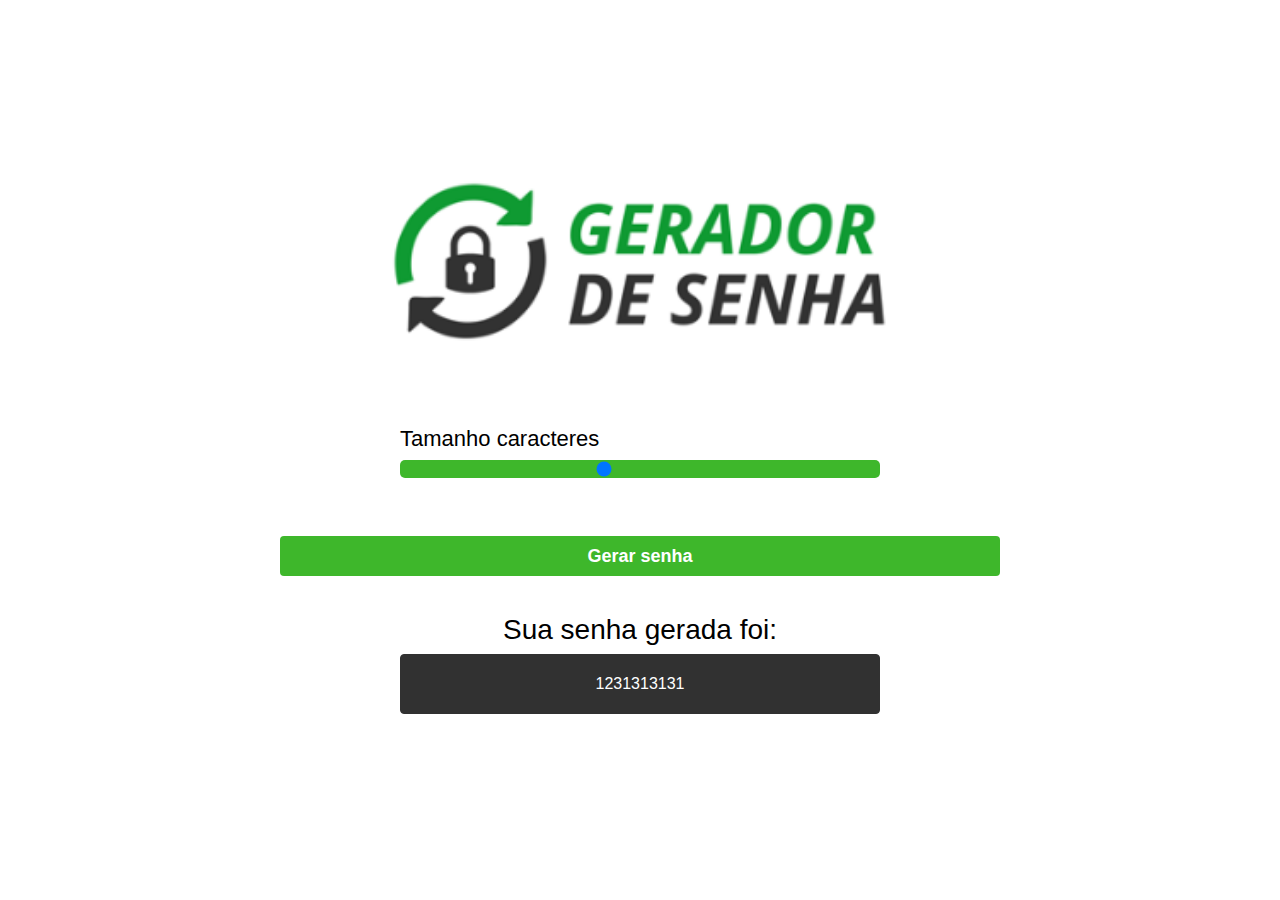
==== gerador-de-senha/index.html @ 23e3f88b "gerador de senha (estático)" ====
<!DOCTYPE html>
<html lang="pt-br">
<head>
    <meta charset="UTF-8">
    <meta http-equiv="X-UA-Compatible" content="IE=edge">
    <meta name="viewport" content="width=device-width, initial-scale=1.0">
    <meta name="keywords" content="Gerador de senhas, gerador password">
    <title>Gerador de senhas</title>

    <link rel="stylesheet" href="style.css">  
</head>
<body>
  
    <img class="logo" src="./assents/gerador.png" alt="Gerador de senha logo" />

    <main class="container-input">
        <span>Tamanho <span id="valor"> </span>caracteres</span>
        <input id="slider" class="slider" type="range" min="4" max="30" value="15" />
    </main>

    <button id="button" class="button-cta" >Gerar senha </button>

    <div id="container-password" class="container-password hide" >
        <span class="title">Sua senha gerada foi: </span>
        <span id="password" class="password" >1231313131</span>
        <span class="tooltip">Clique na senha para copiar ☝</span>
    </div>


<script src="scripts.js"></script>
</body>
</html>
---- gerador-de-senha/style.css ----
*{
    font-family: sans-serif;
    width: 100%;
    margin: 0 auto;
    box-sizing: border-box;
}

body{
    background-color: rgb(252, 252, 252)250, 244, 244;
    width: 100%;
    height: 100vh;
    display: flex;
    justify-content: center;
    align-items: center;
    flex-direction: column;
}

.logo{
    max-width: 600px;
    margin-bottom: 24px;
}

.container-input{
    max-width: 480px;
    margin: 14px 0;
}

.container-input span{
    color: black;
    font-size: 22px;
}

.slider{
    -webkit-appearance: none;
    width: 100%;
    border-radius: 5px;
    background-color: #3EB72B;
    height: 18px;
    outline: none;
    margin-top: 8px;
}

.button-cta{
    height: 40px;
    background-color: #3EB72B;
    border: 0;
    border-radius: 4px;
    cursor: pointer;
    margin-top: 40px;
    color: #FFF;
    font-weight: bold;
    font-size: 18px;
    max-width: 720px;
    }

.container-password{
    max-width: 480px;
    margin: 14px 0;
    display: flex;
    align-items: center;
    flex-direction: column;
    cursor: pointer;
}

.title{
    text-align: center;
    color: black;
    font-size: 28px;
    margin-top: 24px;
    margin-bottom: 8px;
}

.password{
    height: 60px;
    background-color: #313131;
    border-radius: 4px;
    display: flex;
    justify-content: center;
    justify-items: center;
    align-items: center;
    color: #FFF;
    border: 1px solid #313131;
    transition: 0.5s;

}

.password:hover{
    transform: scale(1.05);
}

.tooltip{
    color: black;
    position: relative;
    top: 20px;
    padding: 6px 8px;
    background-color: rgb(117, 115, 115);
    text-align: center;
    font-size: 16px;
    border-radius: 6px;
    visibility: hidden;
    opacity: 0;
    transition: all 0.5s ease-in-out;
}

.container-password:hover .tooltip{
    visibility: visible;
    bottom: 50px;
    opacity: 1;
}
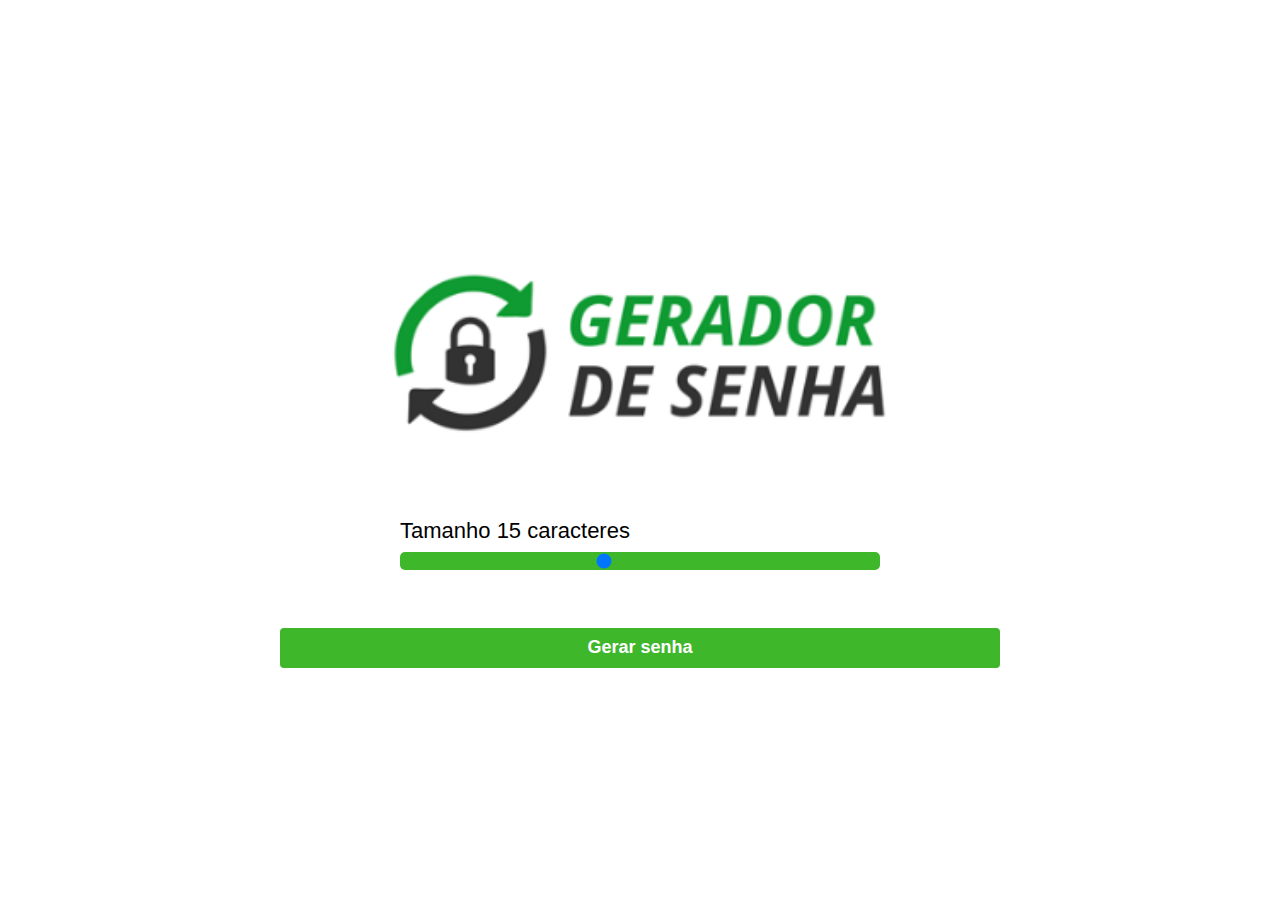
==== commit 7c365569: "Gerador de senha" ====
--- a/gerador-de-senha/index.html
+++ b/gerador-de-senha/index.html
@@ -14,15 +14,15 @@
     <img class="logo" src="./assents/gerador.png" alt="Gerador de senha logo" />
 
     <main class="container-input">
-        <span>Tamanho <span id="valor"> </span>caracteres</span>
+        <span>Tamanho <span id="valor"> </span> caracteres </span>
         <input id="slider" class="slider" type="range" min="4" max="30" value="15" />
     </main>
 
-    <button id="button" class="button-cta" >Gerar senha </button>
+    <button id="button" class="button-cta" onclick="generatePassword()" >Gerar senha </button>
 
-    <div id="container-password" class="container-password hide" >
+    <div id="container-password" onclick= "copyPassword()" class="container-password hide" >
         <span class="title">Sua senha gerada foi: </span>
-        <span id="password" class="password" >1231313131</span>
+        <span id="password" class="password" ></span>
         <span class="tooltip">Clique na senha para copiar ☝</span>
     </div>
 
--- a/gerador-de-senha/style.css
+++ b/gerador-de-senha/style.css
@@ -102,6 +102,10 @@
     transition: all 0.5s ease-in-out;
 }
 
+.hide{
+    display: none;
+}
+
 .container-password:hover .tooltip{
     visibility: visible;
     bottom: 50px;
